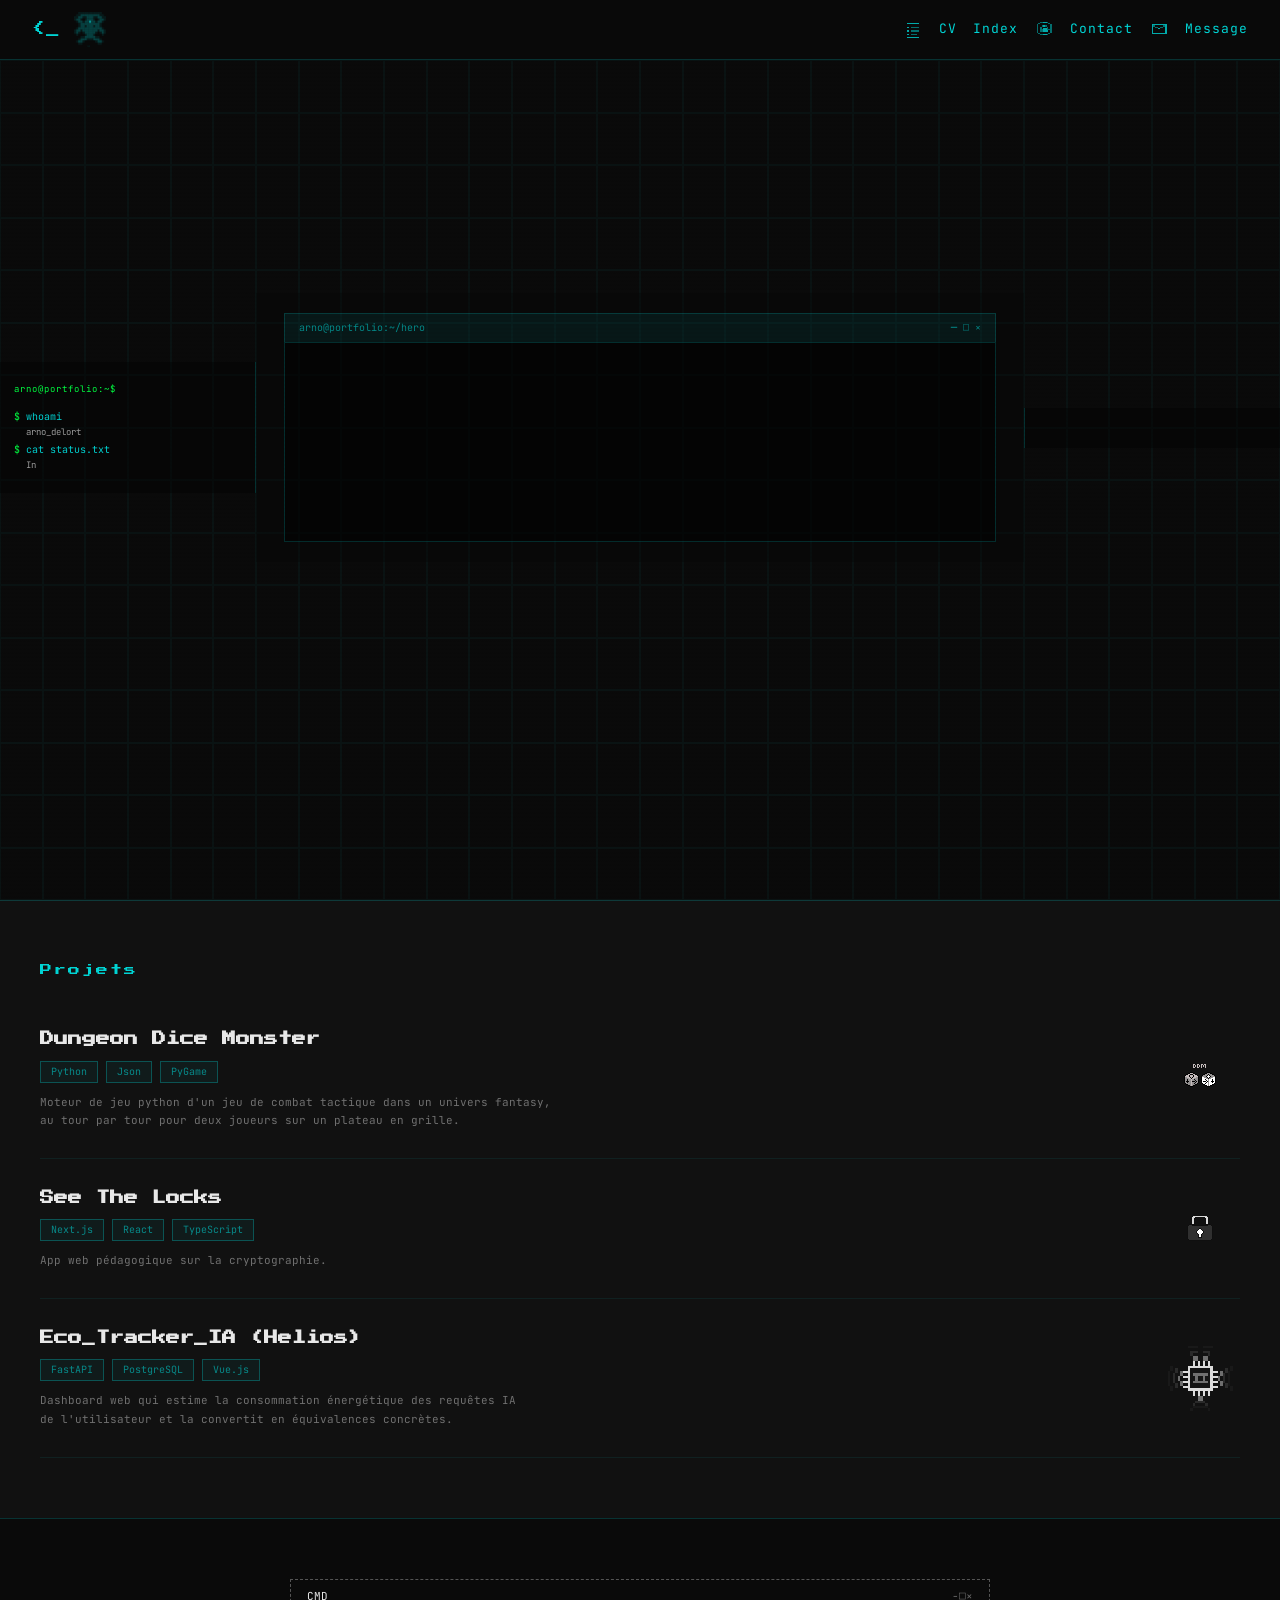
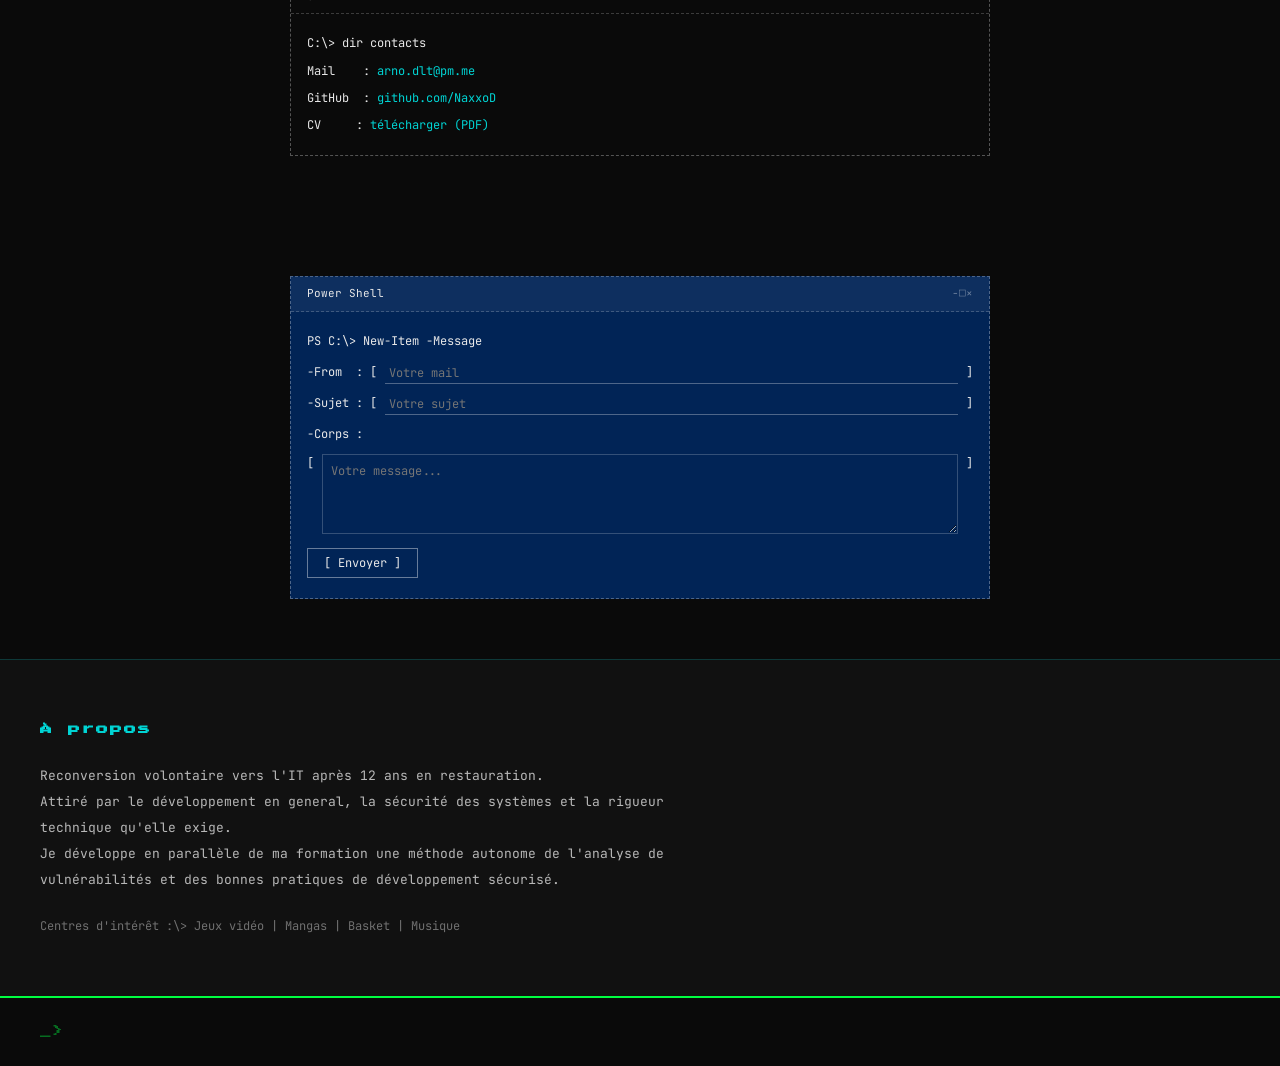
==== index.html @ 78ab7d65 "Initial commit : portfolio Site statique : présentation, projets, CV téléchargeable." ====
<!DOCTYPE html>
<html lang="fr">
<head>
  <meta charset="UTF-8">
  <meta name="viewport" content="width=device-width, initial-scale=1.0">
  <title>Arno Delort — Portfolio</title>
  <link rel="preconnect" href="https://fonts.googleapis.com">
  <link href="https://fonts.googleapis.com/css2?family=Press+Start+2P&family=JetBrains+Mono:wght@300;400;500;700&display=swap" rel="stylesheet">
  <link rel="stylesheet" href="css/style.css">
</head>
<body>

  <!-- NAV -->
  <nav class="nav" id="nav">
    <div class="nav-left">
      <span class="nav-prompt">&lt;_</span>
      <img src="assets/pixel/cicada.png" alt="cicada" class="nav-cicada">
    </div>
    <div class="nav-right">
      <img src="assets/pixel/nav_index.png" alt="" class="nav-icon">
      <a href="assets/CV.pdf" class="nav-link" download>CV</a>
      <a href="#projets" class="nav-link">Index</a>
      <img src="assets/pixel/nav_contact.png" alt="" class="nav-icon">
      <a href="#contact" class="nav-link">Contact</a>
      <img src="assets/pixel/nav_message.png" alt="" class="nav-icon">
      <a href="#message" class="nav-link">Message</a>
    </div>
  </nav>


  <!-- POPUP INDEX -->
<div class="index-popup" id="indexPopup">
  <a href="#" onclick="scrollToTop()">Accueil</a>
  <a href="#projets">Projets</a>
  <a href="#contact">Contact</a>
  <a href="#message">Message</a>
  <a href="#apropos">A Propos</a>
</div>


  <!-- HERO -->
  <section class="hero" id="hero">
    <div class="tracker-grid" id="trackerGrid"></div>

    <div class="hero-layout">

      <!-- BASH -->
      <div class="hero-bash" id="heroBash">
        <div class="bash-header">arno@portfolio:~$</div>
        <div class="bash-lines" id="bashLines"></div>
      </div>

      <!-- TERMINAL -->
      <div class="hero-terminal" id="heroTerminal">
        <div class="term-bar">
          <span>arno@portfolio:~/hero</span>
          <span>─ □ ×</span>
        </div>
        <div class="term-body" id="termBody">
          <div class="term-name" id="termName"></div>
          <div class="term-output" id="termOutput"></div>
          <div class="cicada-ascii" id="cicadaAscii">
  ░▓▓▓▓▓▓▓░
 ▓◉░░░░░◉▓
 ▓░█████░▓
  ▓▓███▓▓
 ░▓░░░░░▓░
 ▓░░███░░▓
░▓░░░░░░░▓░
 ░▓▓▓▓▓▓▓░</div>
        </div>
      </div>

      <!-- GLOSSAIRE -->
      <div class="hero-gloss" id="heroGloss">
        <div class="gloss-block" id="glossBlock"></div>
      </div>

    </div>

    <!-- WDK -->
    <div class="hero-wdk" id="heroWdk">
      <span class="wdk-label">// ID</span>
      <div class="wdk-sep"></div>
      <div class="wdk-text" id="wdkText">We Don't Know</div>
    </div>

  </section>

  <!-- PROJETS -->
  <section class="projets" id="projets">
    <div class="section-label">Projets</div>
    <div class="projets-list">

      <div class="projet-item" data-target="ddm">
        <div class="projet-info">
          <h2 class="projet-title">Dungeon Dice Monster</h2>
          <div class="projet-tags">
            <span class="tag">Python</span>
            <span class="tag">Json</span>
            <span class="tag">PyGame</span>
          </div>
          <p class="projet-desc">Moteur de jeu python d'un jeu de combat tactique dans un univers fantasy, </p>
          <p class="projet-desc">au tour par tour pour deux joueurs sur un plateau en grille.</p>
        </div>
        <div class="projet-icon">
          <img src="assets/pixel/ddm_icon.png" alt="DDM">
        </div>
      </div>

      <div class="projet-item" data-target="stl">
        <div class="projet-info">
          <h2 class="projet-title">See The Locks</h2>
          <div class="projet-tags">
            <span class="tag">Next.js</span>
            <span class="tag">React</span>
            <span class="tag">TypeScript</span>
          </div>
          <p class="projet-desc">App web pédagogique sur la cryptographie.</p>
        </div>
        <div class="projet-icon">
          <img src="assets/pixel/stl_icon.png" alt="STL">
        </div>
      </div>

      <div class="projet-item" data-target="helios">
        <div class="projet-info">
          <h2 class="projet-title">Eco_Tracker_IA (Helios)</h2>
          <div class="projet-tags">
            <span class="tag">FastAPI</span>
            <span class="tag">PostgreSQL</span>
            <span class="tag">Vue.js</span>
          </div>
          <p class="projet-desc">Dashboard web qui estime la consommation énergétique des requêtes IA </p>
          <p class="projet-desc">de l'utilisateur et la convertit en équivalences concrètes.</p>
        </div>
        <div class="projet-icon">
          <img src="assets/pixel/helios_icon.png" alt="Helios">
        </div>
      </div>

    </div>
  </section>

  <!-- CONTACT -->
  <section class="contact" id="contact">
    <div class="cmd-window">
      <div class="cmd-bar">
        <span>CMD</span>
        <span class="cmd-controls">-□×</span>
      </div>
      <div class="cmd-body">
        <p>C:\&gt; dir contacts</p>
        <p>Mail&nbsp;&nbsp;&nbsp;&nbsp;: <a href="mailto:arno.dlt@pm.me" class="cmd-link">arno.dlt@pm.me</a></p>
        <p>GitHub&nbsp;&nbsp;: <a href="https://github.com/NaxxoD" class="cmd-link" target="_blank" rel="noopener">github.com/NaxxoD</a></p>
        <p>CV&nbsp;&nbsp;&nbsp;&nbsp;&nbsp;: <a href="assets/CV.pdf" class="cmd-link" download>télécharger (PDF)</a></p>
      </div>
    </div>
  </section>

  <!-- MESSAGE -->
  <section class="message" id="message">
    <div class="ps-window">
      <div class="ps-bar">
        <span>Power Shell</span>
        <span class="ps-controls">-□×</span>
      </div>
      <div class="ps-body">
        <p>PS C:\&gt; New-Item -Message</p>
        <div class="ps-form">
          <div class="ps-field">
            <span class="ps-label">-From&nbsp;&nbsp;: [</span>
            <input type="email" id="inputMail" class="ps-input" placeholder="Votre mail"><span>]</span>
          </div>
          <div class="ps-field">
            <span class="ps-label">-Sujet&nbsp;: [</span>
            <input type="text" id="inputSujet" class="ps-input" placeholder="Votre sujet"><span>]</span>
          </div>
          <div class="ps-field">
            <span class="ps-label">-Corps :</span>
          </div>
          <div class="ps-field">
            <span>[</span>
            <textarea id="inputMessage" class="ps-textarea" placeholder="Votre message..."></textarea><span>]</span>
          </div>
          <div class="ps-field">
            <button class="ps-btn" id="sendBtn">[ Envoyer ]</button>
          </div>
        </div>
      </div>
    </div>
  </section>

  <!-- A PROPOS -->
  <section class="apropos" id="apropos">
    <div class="apropos-inner">
      <h2 class="apropos-title">À propos</h2>
      <p class="apropos-text">
        Reconversion volontaire vers l'IT après 12 ans en restauration.<br>
        Attiré par le développement en general, la sécurité des systèmes et la rigueur technique qu'elle exige.<br>
        Je développe en parallèle de ma formation une méthode autonome de l'analyse de vulnérabilités et des bonnes pratiques de développement sécurisé.
      </p>
      <p class="apropos-interets">Centres d'intérêt :\&gt; Jeux vidéo | Mangas | Basket | Musique</p>
    </div>
  </section>

  <!-- FOOTER -->
  <footer class="footer">
    <span class="footer-prompt">_&gt;</span>
  </footer>

  <script src="js/main.js"></script>
</body>
</html>
---- css/style.css ----
/* ═══════════════════════════════
   VARIABLES & RESET
═══════════════════════════════ */
:root {
  --black:    #0a0a0a;
  --dark:     #111111;
  --grey:     #1a1a1a;
  --cyan:     #00d4d4;
  --cyan-dim: rgba(0, 212, 212, 0.15);
  --cyan-mid: rgba(0, 212, 212, 0.35);
  --green:    #00ff41;
  --white:    #e8e8e8;
  --border:   rgba(0, 212, 212, 0.2);

  --font-pixel: 'Press Start 2P', monospace;
  --font-mono:  'JetBrains Mono', monospace;

  --nav-h: 60px;
}

*, *::before, *::after {
  margin: 0;
  padding: 0;
  box-sizing: border-box;
}

html {
  scroll-behavior: smooth;
  scroll-padding-top: var(--nav-h);
}

body {
  background: var(--black);
  color: var(--white);
  font-family: var(--font-mono);
  font-size: 14px;
  line-height: 1.6;
  overflow-x: hidden;
}

a {
  color: var(--cyan);
  text-decoration: none;
}

a:hover {
  text-decoration: underline;
}

/* ═══════════════════════════════
   NAV
═══════════════════════════════ */
.nav {
  position: fixed;
  top: 0;
  left: 0;
  right: 0;
  height: var(--nav-h);
  background: rgba(10, 10, 10, 0.95);
  border-bottom: 1px solid var(--border);
  display: flex;
  align-items: center;
  justify-content: space-between;
  padding: 0 32px;
  z-index: 100;
  backdrop-filter: blur(4px);
}

.nav-left {
  display: flex;
  align-items: center;
  gap: 12px;
}

.nav-prompt {
  font-family: var(--font-pixel);
  font-size: 14px;
  color: var(--cyan);
}

.nav-cicada {
  width: 36px;
  height: 36px;
  object-fit: contain;
  opacity: 0.7;
  transition: opacity 0.3s;
  cursor: pointer;
}

.nav-cicada:hover {
  opacity: 1;
}

.nav-right {
  display: flex;
  align-items: center;
  gap: 16px;
}

.nav-link {
  font-family: var(--font-mono);
  font-size: 13px;
  color: var(--cyan);
  letter-spacing: 1px;
  transition: color 0.2s;
}

.nav-link:hover {
  color: var(--white);
  text-decoration: none;
}

.nav-icon {
  width: 20px;
  height: 20px;
  object-fit: contain;
  image-rendering: pixelated;
  opacity: 0.8;
}

/* ═══════════════════════════════
   POP UP Index
═══════════════════════════════ */
.index-popup {
  position: fixed;
  top: var(--nav-h);
  right: 0;
  background: rgba(10, 10, 10, 0.95);
  border: 1px solid var(--border);
  padding: 16px 24px;
  display: flex;
  flex-direction: column;
  gap: 12px;
  z-index: 99;
  display: none;
}

.index-popup a {
  font-family: var(--font-pixel);
  font-size: 10px;
  color: var(--cyan);
  letter-spacing: 2px;
}

.index-popup.visible { display: flex; }

/* ═══════════════════════════════
   HERO
═══════════════════════════════ */
.hero {
  position: relative;
  width: 100%;
  height: calc(100vh - var(--nav-h));
  margin-top: var(--nav-h);
  overflow: hidden;
  cursor: crosshair;
  display: grid;
  grid-template-rows: 1fr auto;
}
/* Tracker grid */
.tracker-grid {
  position: absolute;
  inset: 0;
  display: grid;
  grid-template-columns: repeat(30, 1fr);
  grid-template-rows: repeat(16, 1fr);
  z-index: 0;
  pointer-events: none;
}

.tracker-cell {
  border: 1px solid rgba(0, 212, 212, 0.04);
  transition: background 0.5s ease;
}

.tracker-cell.hot  { background: rgba(0, 212, 212, 0.5); }
.tracker-cell.warm { background: rgba(0, 212, 212, 0.22); }
.tracker-cell.cool { background: rgba(0, 212, 212, 0.08); }

/* Hero layout 20/40/20 */
.hero-layout {
  position: relative;
  z-index: 2;
  display: grid;
  grid-template-columns: 20% 1fr 20%;
  align-items: center;
  height: calc((100vh - var(--nav-h)) * 10 / 16);
  margin-top: calc((100vh - var(--nav-h)) * 2 / 16); /* 2 lignes au lieu de 4 */
}

/* Bash column */
.hero-bash {
  border-right: 1px solid var(--border);
  padding: 20px 14px;
  background: rgba(0, 0, 0, 0.4);
  display: flex;
  flex-direction: column;
  gap: 2px;
  overflow: hidden;
}

.bash-header {
  font-size: 9px;
  color: var(--green);
  margin-bottom: 10px;
  letter-spacing: 1px;
}

.bash-line {
  font-size: 10px;
  line-height: 1.7;
  color: rgba(255, 255, 255, 0.4);
  opacity: 0;
  transition: opacity 0.3s;
}

.bash-line.visible { opacity: 1; }

.bash-line .p { color: var(--green); }
.bash-line .c { color: var(--cyan); }
.bash-line .o {
  display: block;
  padding-left: 12px;
  color: rgba(255, 255, 255, 0.6);
  font-size: 9px;
}

.cursor-blink {
  display: inline-block;
  width: 8px;
  height: 13px;
  background: var(--green);
  animation: blink 1s step-end infinite;
  vertical-align: middle;
  margin-left: 2px;
}

@keyframes blink {
  0%, 100% { opacity: 1; }
  50%       { opacity: 0; }
}

/* Terminal column */
.hero-terminal {
  display: flex;
  flex-direction: column;
  justify-content: center;
  align-self: center;
  padding: 20px 28px;
  background: rgba(0, 0, 0, 0.25);
}

.term-bar {
  background: rgba(0, 212, 212, 0.08);
  border: 1px solid var(--border);
  border-bottom: none;
  padding: 6px 14px;
  font-size: 10px;
  color: rgba(0, 212, 212, 0.6);
  display: flex;
  justify-content: space-between;
}

.term-body {
  border: 1px solid var(--border);
  background: rgba(0, 0, 0, 0.5);
  padding: 18px 20px;
  position: relative;
  min-height: 200px;
}

.term-name {
  font-family: var(--font-pixel);
  font-size: 22px;
  color: var(--cyan);
  line-height: 1.7;
  text-shadow: 0 0 20px rgba(0, 212, 212, 0.4);
  margin-bottom: 14px;
  min-height: 70px;
}

.term-output {
  font-size: 10px;
  color: rgba(0, 212, 212, 0.5);
  line-height: 1.8;
}

.term-output .p { color: var(--green); }
.term-output .c { color: var(--cyan); }

.cicada-ascii {
  position: absolute;
  right: 20px;
  bottom: 20px;
  font-size: 9px;
  line-height: 1.3;
  white-space: pre;
  color: rgba(0, 212, 212, 0);
  transition: color 0.4s ease, text-shadow 0.4s ease;
  pointer-events: none;
}

.cicada-ascii.visible {
  color: rgba(0, 212, 212, 0.45);
  text-shadow: 0 0 8px rgba(0, 212, 212, 0.3);
}

/* Glossaire column */
.hero-gloss {
  border-left: 1px solid var(--border);
  padding: 20px 14px;
  background: rgba(0, 0, 0, 0.4);
  display: flex;
  flex-direction: column;
  justify-content: center;
  overflow: hidden;
}

.gloss-block {
  display: flex;
  flex-direction: column;
  gap: 0;
}

.gloss-row {
  display: grid;
  grid-template-columns: auto 1fr auto;
  align-items: baseline;
  gap: 3px;
  padding: 4px 0;
  border-bottom: 1px solid rgba(0, 212, 212, 0.05);
  opacity: 0;
  transform: translateX(6px);
  transition: opacity 0.4s, transform 0.4s;
  white-space: nowrap;
}

.gloss-row:last-child { border-bottom: none; }

.gloss-row.visible {
  opacity: 1;
  transform: translateX(0);
}

.gloss-key {
  font-size: 8px;
  color: rgba(0, 212, 212, 0.5);
  letter-spacing: 1px;
  text-transform: uppercase;
  flex-shrink: 0;
}

.gloss-sep {
  font-size: 7px;
  color: rgba(255, 255, 255, 0.1);
  overflow: hidden;
  letter-spacing: -1px;
}

.gloss-val {
  font-size: 9px;
  color: var(--white);
  text-align: right;
  flex-shrink: 0;
}

.gloss-val.cyan  { color: var(--cyan); }
.gloss-val.green { color: var(--green); }

.prog .empty { color: rgba(255, 255, 255, 0.2); }

/* WDK bar */
.hero-wdk {
  position: relative;
  z-index: 2;
  border-top: 2px solid var(--green);
  background: rgba(0, 0, 0, 0.5);
  padding: 0 32px;
  height: 72px;
  display: flex;
  align-items: center;
  gap: 24px;
  opacity: 0;
  transition: opacity 0.8s ease;
  height: calc((100vh - var(--nav-h)) * 2 / 16); /* 2 lignes */
}

.hero-wdk.visible { opacity: 1; }

.wdk-label {
  font-family: var(--font-pixel);
  font-size: 10px;
  color: rgba(0, 255, 65, 0.4);
  white-space: nowrap;
  flex-shrink: 0;
}

.wdk-sep {
  width: 1px;
  height: 32px;
  background: rgba(0, 212, 212, 0.2);
  flex-shrink: 0;
}

.wdk-text {
  font-family: var(--font-pixel);
  font-size: 42px; /* au lieu de 18px */
  color: rgba(0, 212, 212, 0.2);
  flex: 1;
  text-align: center;
  letter-spacing: 4px;
  transition: color 0.3s, text-shadow 0.3s;
}

.wdk-text.revealed {
  color: rgba(0, 212, 212, 0.7);
  text-shadow: 0 0 15px rgba(0, 212, 212, 0.4);
  animation: glitch 4s infinite;
}

@keyframes glitch {
  0%, 88%, 100% { transform: translateX(0); }
  90%  { transform: translateX(-2px); color: rgba(0, 255, 65, 0.7); }
  92%  { transform: translateX(2px);  color: rgba(0, 212, 212, 0.7); }
  94%  { transform: translateX(-1px); }
}

.wdk-coords {
  margin-left: auto;
  font-size: 10px;
  color: rgba(0, 212, 212, 0.25);
  flex-shrink: 0;
  font-family: var(--font-mono);
}

.wdk-coords span { color: rgba(0, 255, 65, 0.4); }

/* Scanlines overlay */
.hero::after {
  content: '';
  position: absolute;
  inset: 0;
  background: repeating-linear-gradient(
    0deg,
    transparent,
    transparent 2px,
    rgba(0, 0, 0, 0.06) 2px,
    rgba(0, 0, 0, 0.06) 4px
  );
  pointer-events: none;
  z-index: 5;
}

/* ═══════════════════════════════
   PROJETS
═══════════════════════════════ */
.projets {
  padding: 60px 40px;
  background: var(--dark);
  border-top: 1px solid var(--border);
}

.section-label {
  font-family: var(--font-pixel);
  font-size: 12px;
  color: var(--cyan);
  margin-bottom: 20px;
  letter-spacing: 2px;
}

.projets-list {
  display: flex;
  flex-direction: column;
  gap: 0;
}

.projet-item {
  display: flex;
  justify-content: space-between;
  align-items: center;
  padding: 28px 0;
  border-bottom: 1px solid rgba(0, 212, 212, 0.08);
  cursor: pointer;
  transition: background 0.2s;
}

.projet-item:hover {
  background: rgba(0, 212, 212, 0.03);
  padding-left: 8px;
}

.projet-info {
  flex: 1;
}

.projet-title {
  font-family: var(--font-pixel);
  font-size: 14px;
  color: var(--white);
  margin-bottom: 10px;
  line-height: 1.6;
}

.projet-tags {
  display: flex;
  gap: 8px;
  flex-wrap: wrap;
  margin-bottom: 10px;
}

.tag {
  font-size: 10px;
  padding: 2px 10px;
  border: 1px solid rgba(0, 212, 212, 0.3);
  color: rgba(0, 212, 212, 0.6);
  background: rgba(0, 212, 212, 0.05);
}

.projet-desc {
  font-size: 11px;
  color: rgba(255, 255, 255, 0.4);
  max-width: 520px;
  line-height: 1.7;
}

.projet-icon {
  width: 80px;
  height: 80px;
  display: flex;
  align-items: center;
  justify-content: center;
  flex-shrink: 0;
}

.projet-icon img {
  max-width: 100%;
  max-height: 100%;
  object-fit: contain;
  image-rendering: pixelated;
}

/* ═══════════════════════════════
   CONTACT — CMD
═══════════════════════════════ */
.contact {
  padding: 60px 40px;
  background: var(--black);
  border-top: 1px solid var(--border);
}

.cmd-window {
  border: 1px dashed rgba(255, 255, 255, 0.3);
  max-width: 700px;
  margin: 0 auto;
}

.cmd-bar {
  background: transparent;
  border-bottom: 1px dashed rgba(255, 255, 255, 0.2);
  padding: 8px 16px;
  font-size: 11px;
  color: var(--white);
  display: flex;
  justify-content: space-between;
}

.cmd-controls { color: rgba(255, 255, 255, 0.4); }

.cmd-body {
  padding: 20px 16px;
  display: flex;
  flex-direction: column;
  gap: 8px;
  font-size: 12px;
  color: var(--white);
  min-height: 140px;
}

.cmd-link {
  color: var(--cyan);
  transition: color 0.2s;
}

.cmd-link:hover { color: var(--white); }

/* ═══════════════════════════════
   MESSAGE — POWERSHELL
═══════════════════════════════ */
.message {
  padding: 60px 40px;
  background: var(--black);
}

.ps-window {
  border: 1px dashed rgba(255, 255, 255, 0.3);
  background: #012456;
  max-width: 700px;
  margin: 0 auto;
}

.ps-bar {
  background: rgba(255, 255, 255, 0.05);
  border-bottom: 1px dashed rgba(255, 255, 255, 0.2);
  padding: 8px 16px;
  font-size: 11px;
  color: var(--white);
  display: flex;
  justify-content: space-between;
}

.ps-controls { color: rgba(255, 255, 255, 0.4); }

.ps-body {
  padding: 20px 16px;
  font-size: 12px;
  color: var(--white);
}

.ps-form {
  margin-top: 12px;
  display: flex;
  flex-direction: column;
  gap: 10px;
}

.ps-field {
  display: flex;
  align-items: flex-start;
  gap: 8px;
  font-size: 12px;
  color: var(--white);
}

.ps-label { white-space: nowrap; }
.ps-static { color: rgba(255, 255, 255, 0.5); }

.ps-input {
  background: transparent;
  border: none;
  border-bottom: 1px solid rgba(255, 255, 255, 0.3);
  color: var(--white);
  font-family: var(--font-mono);
  font-size: 12px;
  outline: none;
  flex: 1;
  padding: 2px 4px;
}

.ps-textarea {
  background: transparent;
  border: 1px solid rgba(255, 255, 255, 0.2);
  color: var(--white);
  font-family: var(--font-mono);
  font-size: 12px;
  outline: none;
  flex: 1;
  padding: 8px;
  resize: vertical;
  min-height: 80px;
}

.ps-btn {
  background: transparent;
  border: 1px solid rgba(255, 255, 255, 0.4);
  color: var(--white);
  font-family: var(--font-mono);
  font-size: 12px;
  padding: 6px 16px;
  cursor: pointer;
  transition: background 0.2s, color 0.2s;
  margin-top: 4px;
}

.ps-btn:hover {
  background: rgba(255, 255, 255, 0.1);
  color: var(--cyan);
}

/* ═══════════════════════════════
   À PROPOS
═══════════════════════════════ */
.apropos {
  padding: 60px 40px;
  background: var(--dark);
  border-top: 1px solid var(--border);
}

.apropos-inner {
  max-width: 700px;
}

.apropos-title {
  font-family: var(--font-pixel);
  font-size: 12px;
  color: var(--cyan);
  margin-bottom: 24px;
  letter-spacing: 2px;
}

.apropos-text {
  font-size: 13px;
  color: rgba(255, 255, 255, 0.7);
  line-height: 2;
  margin-bottom: 24px;
}

.apropos-interets {
  font-size: 12px;
  color: rgba(255, 255, 255, 0.4);
}

/* ═══════════════════════════════
   FOOTER
═══════════════════════════════ */
.footer {
  padding: 24px 40px;
  background: var(--black);
  border-top: 2px solid var(--green);
  display: flex;
  align-items: center;
}

.footer-prompt {
  font-family: var(--font-pixel);
  font-size: 12px;
  color: rgba(0, 255, 65, 0.4);
}

/* Mobile : une colonne, le terminal passe sous le texte */
@media (max-width: 768px) {
  .hero-layout {
    grid-template-columns: 1fr;
    height: auto;
    margin-top: 24px;
  }
  .hero-bash {
    border-right: none;
    border-bottom: 1px solid var(--border);
  }
  .hero-terminal {
    padding: 20px 16px;
  }
  .nav {
    padding: 0 16px;
  }
  .nav-right {
    gap: 10px;
  }
  .nav-icon {
    display: none;
  }
  .nav-link {
    font-size: 12px;
  }
}

/* Réduire les animations si le système le demande */
@media (prefers-reduced-motion: reduce) {
  *, *::before, *::after {
    animation: none !important;
    transition: none !important;
  }
}
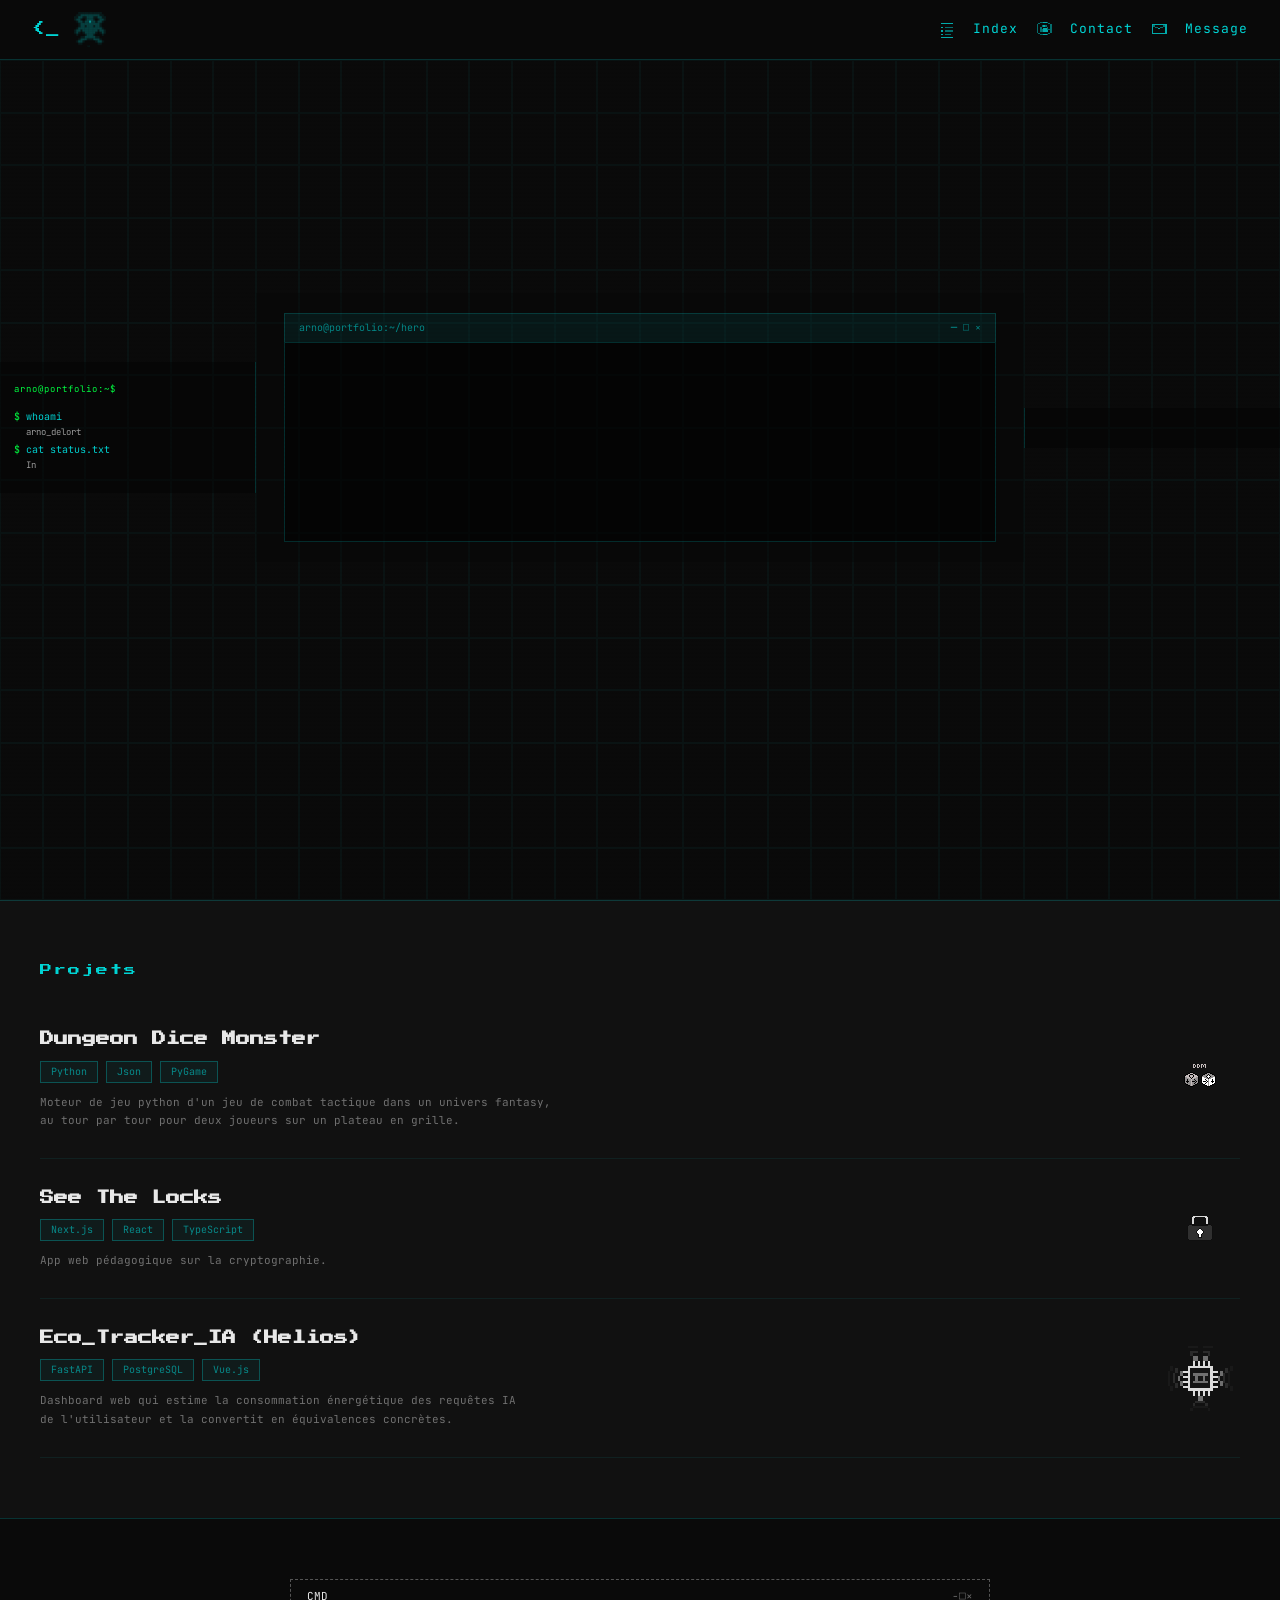
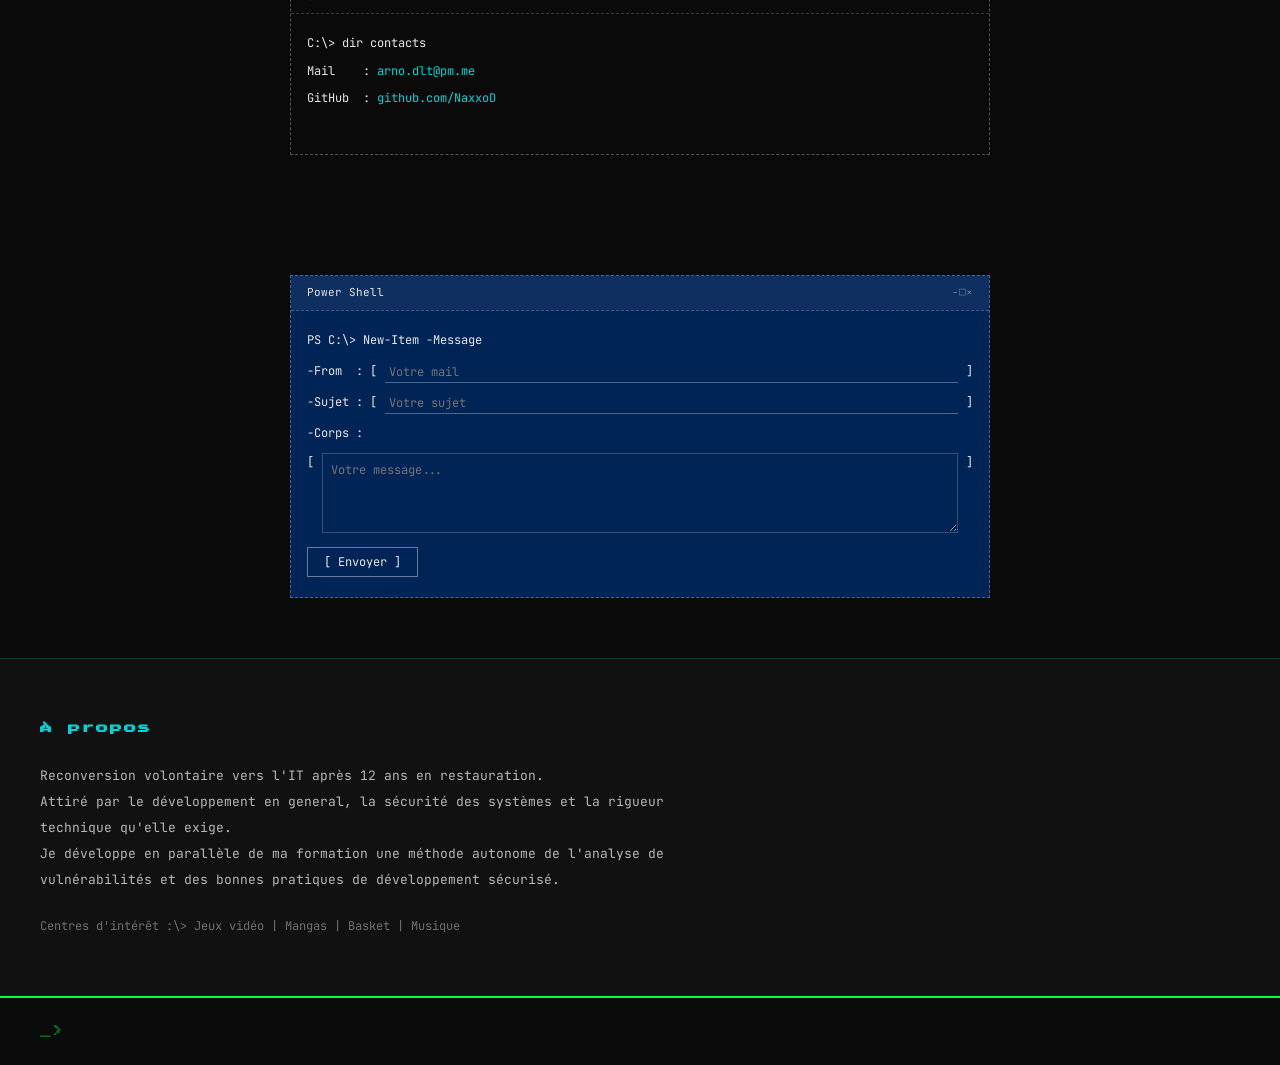
==== commit 3856774c: "Retire le lien de téléchargement du CV" ====
--- a/index.html
+++ b/index.html
@@ -18,7 +18,6 @@
     </div>
     <div class="nav-right">
       <img src="assets/pixel/nav_index.png" alt="" class="nav-icon">
-      <a href="assets/CV.pdf" class="nav-link" download>CV</a>
       <a href="#projets" class="nav-link">Index</a>
       <img src="assets/pixel/nav_contact.png" alt="" class="nav-icon">
       <a href="#contact" class="nav-link">Contact</a>
@@ -153,7 +152,6 @@
         <p>C:\&gt; dir contacts</p>
         <p>Mail&nbsp;&nbsp;&nbsp;&nbsp;: <a href="mailto:arno.dlt@pm.me" class="cmd-link">arno.dlt@pm.me</a></p>
         <p>GitHub&nbsp;&nbsp;: <a href="https://github.com/NaxxoD" class="cmd-link" target="_blank" rel="noopener">github.com/NaxxoD</a></p>
-        <p>CV&nbsp;&nbsp;&nbsp;&nbsp;&nbsp;: <a href="assets/CV.pdf" class="cmd-link" download>télécharger (PDF)</a></p>
       </div>
     </div>
   </section>
